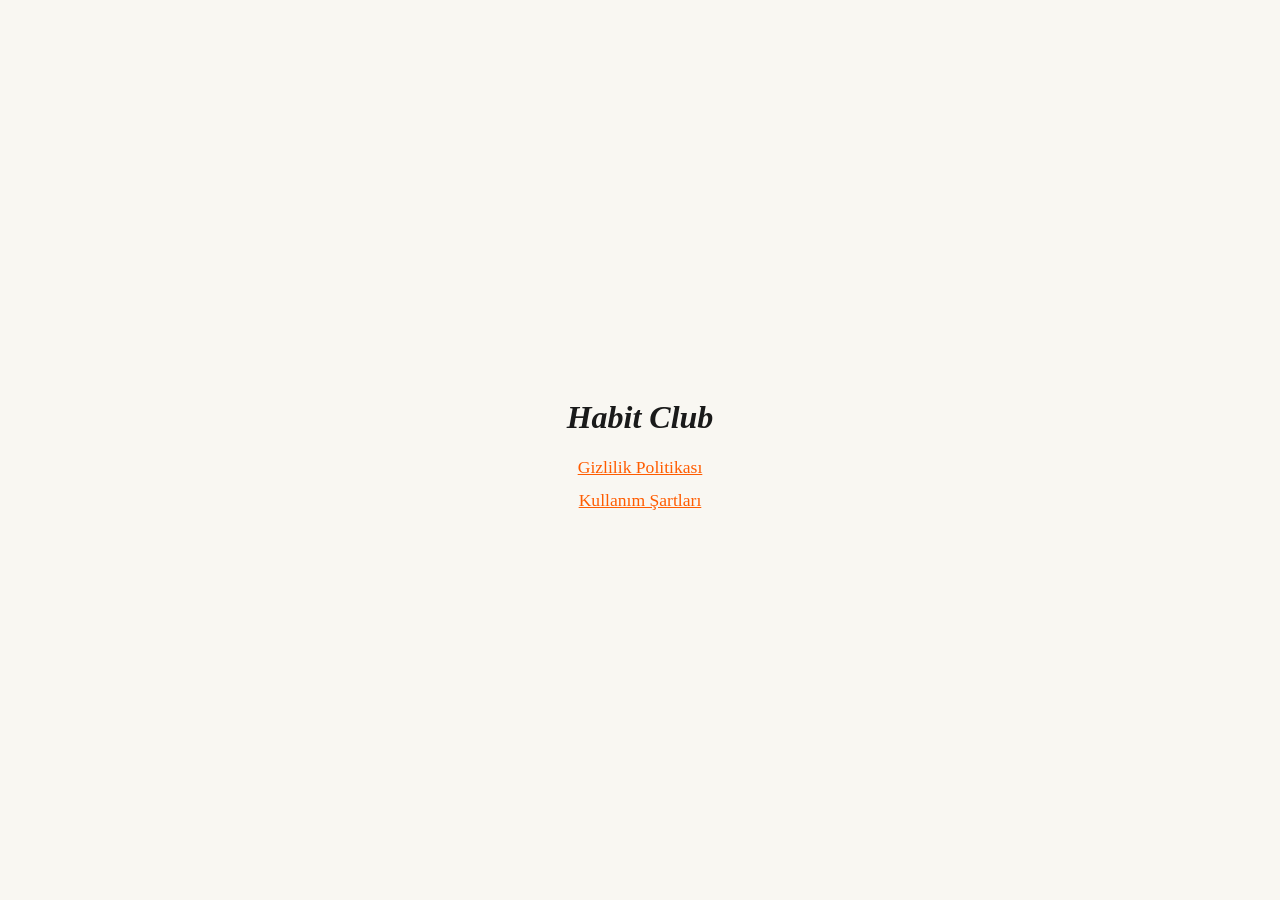
==== index.html @ 71e8bf1b "Habit Club yasal sayfalar: gizlilik politikası + kullanım şartları" ====
<!DOCTYPE html>
<html lang="tr"><head><meta charset="utf-8"><meta name="viewport" content="width=device-width, initial-scale=1"><title>Habit Club — Yasal</title>
<style>body{font-family:Georgia,serif;background:#F9F7F2;color:#1A1A1A;display:flex;min-height:100vh;align-items:center;justify-content:center;margin:0}main{text-align:center}h1{font-style:italic}a{display:block;color:#FF5C00;font-size:1.1rem;margin:12px 0}</style>
</head><body><main><h1>Habit Club</h1><a href="./privacy.html">Gizlilik Politikası</a><a href="./terms.html">Kullanım Şartları</a></main></body></html>
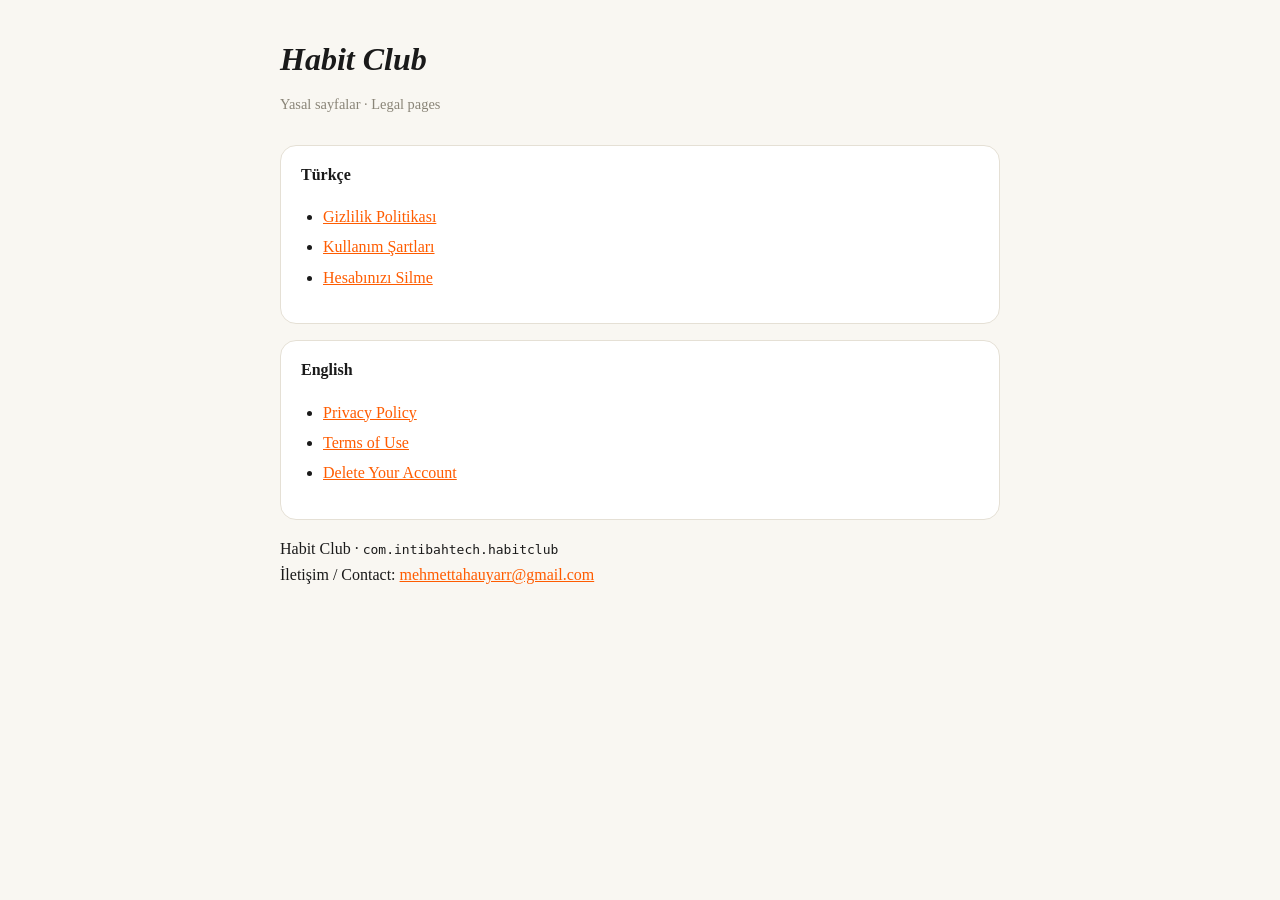
==== commit 31d337d4: "Hesap silme sayfası + İngilizce sürümler + gizlilik güncellemesi - delete-account.html / delete-acco" ====
--- a/index.html
+++ b/index.html
@@ -1,4 +1,36 @@
 <!DOCTYPE html>
-<html lang="tr"><head><meta charset="utf-8"><meta name="viewport" content="width=device-width, initial-scale=1"><title>Habit Club — Yasal</title>
-<style>body{font-family:Georgia,serif;background:#F9F7F2;color:#1A1A1A;display:flex;min-height:100vh;align-items:center;justify-content:center;margin:0}main{text-align:center}h1{font-style:italic}a{display:block;color:#FF5C00;font-size:1.1rem;margin:12px 0}</style>
-</head><body><main><h1>Habit Club</h1><a href="./privacy.html">Gizlilik Politikası</a><a href="./terms.html">Kullanım Şartları</a></main></body></html>
+<html lang="tr">
+<head>
+<meta charset="utf-8">
+<meta name="viewport" content="width=device-width, initial-scale=1">
+<title>Habit Club — Yasal Sayfalar</title>
+<link rel="stylesheet" href="./legal.css">
+</head>
+<body>
+<main>
+  <h1>Habit Club</h1>
+  <p class="updated">Yasal sayfalar · Legal pages</p>
+
+  <div class="card">
+    <h3 style="margin-top:0">Türkçe</h3>
+    <ul>
+      <li><a href="./privacy.html">Gizlilik Politikası</a></li>
+      <li><a href="./terms.html">Kullanım Şartları</a></li>
+      <li><a href="./delete-account.html">Hesabınızı Silme</a></li>
+    </ul>
+  </div>
+
+  <div class="card">
+    <h3 style="margin-top:0">English</h3>
+    <ul>
+      <li><a href="./privacy-en.html">Privacy Policy</a></li>
+      <li><a href="./terms-en.html">Terms of Use</a></li>
+      <li><a href="./delete-account-en.html">Delete Your Account</a></li>
+    </ul>
+  </div>
+
+  <p>Habit Club · <code>com.intibahtech.habitclub</code><br>
+  İletişim / Contact: <a href="mailto:mehmettahauyarr@gmail.com">mehmettahauyarr@gmail.com</a></p>
+</main>
+</body>
+</html>
--- a/legal.css
+++ b/legal.css
@@ -0,0 +1,86 @@
+/* Habit Club — yasal sayfalar ortak stili.
+   Kaynak: habit-group/docs/  ·  Canlı: mtuyar.github.io/habitclub-legal/ */
+
+:root {
+  --bg: #F9F7F2;
+  --card: #ffffff;
+  --ink: #1A1A1A;
+  --muted: #6b665c;
+  --line: #e5e0d5;
+  --accent: #FF5C00;
+}
+
+* { box-sizing: border-box; }
+
+body {
+  font-family: Georgia, 'Times New Roman', serif;
+  background: var(--bg);
+  color: var(--ink);
+  margin: 0;
+  padding: 20px 20px 80px;
+  line-height: 1.65;
+  -webkit-text-size-adjust: 100%;
+}
+
+main { max-width: 720px; margin: 0 auto; }
+
+h1 { font-style: italic; font-size: 2rem; margin: 20px 0 4px; line-height: 1.2; }
+h2 { font-size: 1.2rem; margin-top: 32px; border-bottom: 1px solid var(--line); padding-bottom: 6px; }
+h3 { font-size: 1rem; margin: 22px 0 6px; }
+
+.updated { color: #8a8578; font-size: .9rem; margin-bottom: 28px; }
+a { color: var(--accent); }
+ul { padding-left: 22px; }
+li { margin: 4px 0; }
+
+.card {
+  background: var(--card);
+  border: 1px solid var(--line);
+  border-radius: 16px;
+  padding: 16px 20px;
+  margin: 16px 0;
+}
+
+.card.warn { border-color: var(--accent); background: #fff7f2; }
+
+/* Dil değiştirici */
+.lang {
+  font-family: -apple-system, BlinkMacSystemFont, 'Segoe UI', Roboto, sans-serif;
+  font-size: .85rem;
+  color: var(--muted);
+  border-bottom: 1px solid var(--line);
+  padding-bottom: 12px;
+}
+.lang a { text-decoration: none; font-weight: 600; }
+.lang .on { color: var(--ink); text-decoration: none; }
+
+/* Sağlayıcı tablosu */
+table { width: 100%; border-collapse: collapse; margin: 16px 0; font-size: .95rem; }
+th, td { text-align: left; padding: 9px 10px; border-bottom: 1px solid var(--line); vertical-align: top; }
+th { font-size: .8rem; letter-spacing: .04em; text-transform: uppercase; color: var(--muted); }
+.wrap { overflow-x: auto; }
+
+/* Adım listesi (hesap silme) */
+ol.steps { padding-left: 22px; }
+ol.steps li { margin: 8px 0; }
+
+footer {
+  margin-top: 44px;
+  padding-top: 16px;
+  border-top: 1px solid var(--line);
+  font-size: .88rem;
+  color: var(--muted);
+}
+footer a { margin-right: 14px; }
+
+@media (prefers-color-scheme: dark) {
+  :root {
+    --bg: #131316;
+    --card: #1c1c20;
+    --ink: #F2F0EA;
+    --muted: #9d978c;
+    --line: #33333b;
+    --accent: #FF8A4C;
+  }
+  .card.warn { background: #241a13; }
+}
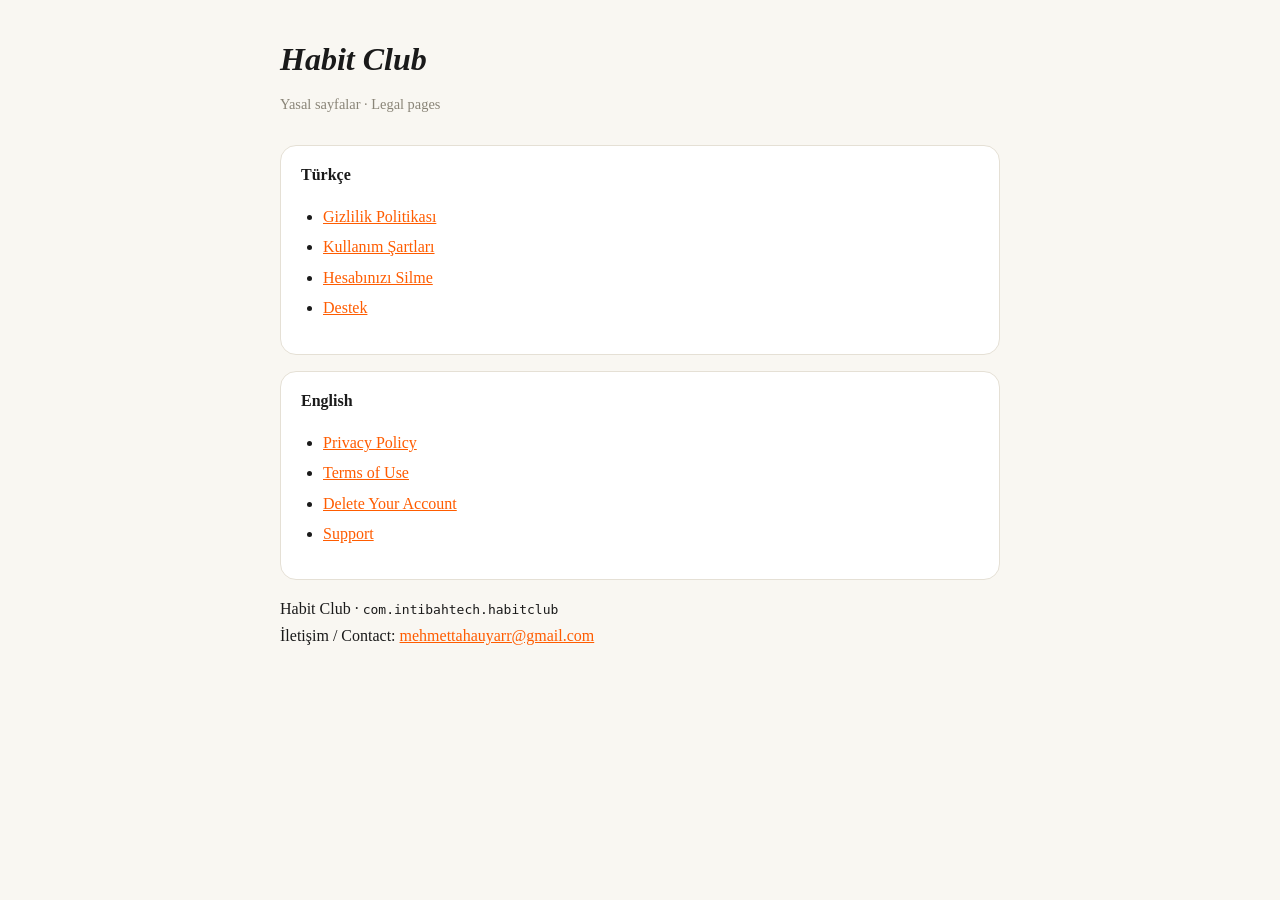
==== commit f2447d85: "Destek sayfası (TR+EN) — App Store/Play 'Support URL' alanı için Sık sorulanlar: şifre sıfırlama, se" ====
--- a/index.html
+++ b/index.html
@@ -17,6 +17,7 @@
       <li><a href="./privacy.html">Gizlilik Politikası</a></li>
       <li><a href="./terms.html">Kullanım Şartları</a></li>
       <li><a href="./delete-account.html">Hesabınızı Silme</a></li>
+      <li><a href="./support.html">Destek</a></li>
     </ul>
   </div>
 
@@ -26,6 +27,7 @@
       <li><a href="./privacy-en.html">Privacy Policy</a></li>
       <li><a href="./terms-en.html">Terms of Use</a></li>
       <li><a href="./delete-account-en.html">Delete Your Account</a></li>
+      <li><a href="./support-en.html">Support</a></li>
     </ul>
   </div>
 
